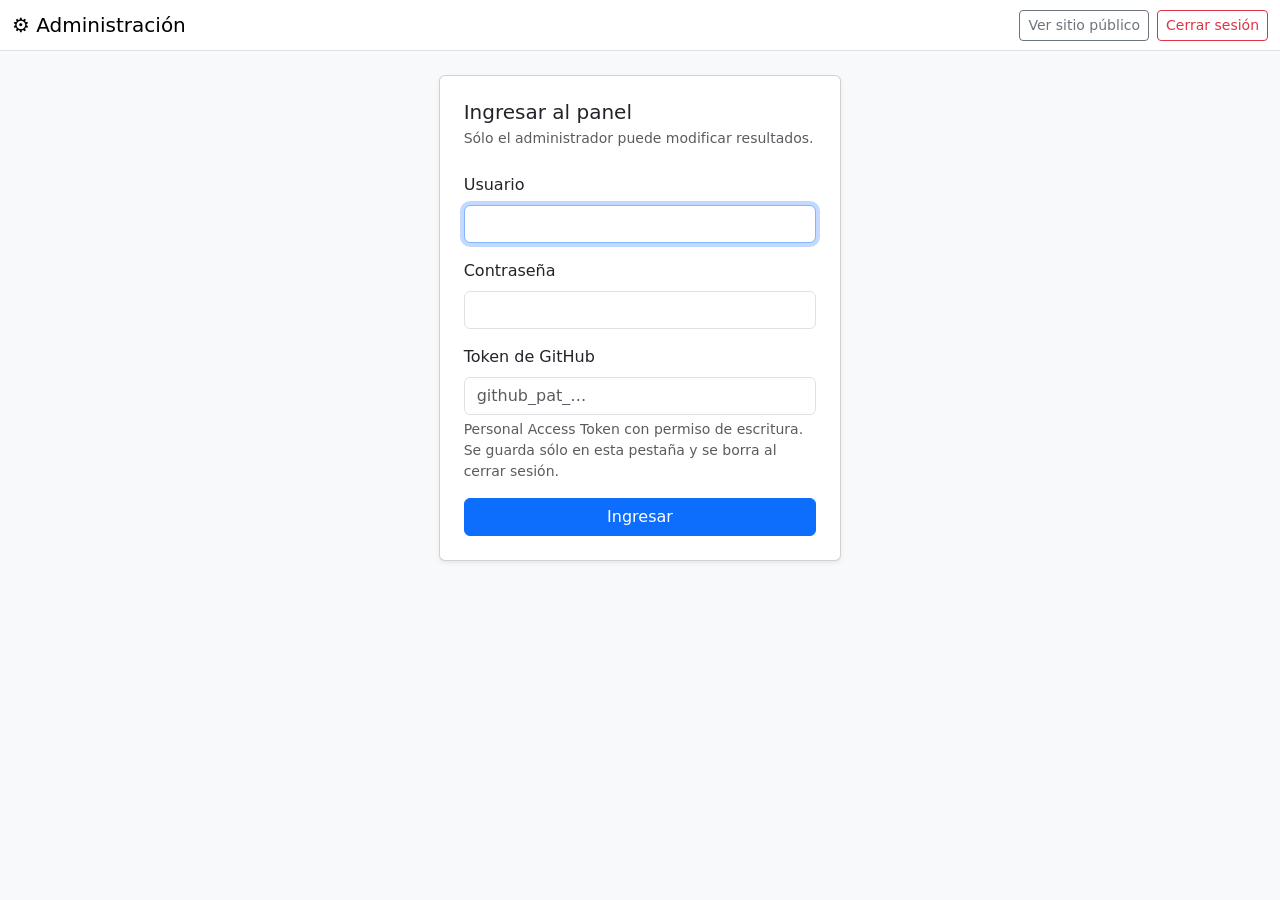
==== admin.html @ 21e18ea3 "Initial commit" ====
<!DOCTYPE html>
<html lang="es">
<head>
  <meta charset="UTF-8">
  <meta name="viewport" content="width=device-width, initial-scale=1">
  <meta name="robots" content="noindex, nofollow">
  <title>Administración · Bracket del torneo</title>

  <link rel="icon" href="assets/favicon.svg" type="image/svg+xml">
  <link
    href="https://cdn.jsdelivr.net/npm/bootstrap@5.3.3/dist/css/bootstrap.min.css"
    rel="stylesheet"
    integrity="sha384-QWTKZyjpPEjISv5WaRU9OFeRpok6YctnYmDr5pNlyT2bRjXh0JMhjY6hW+ALEwIH"
    crossorigin="anonymous">
  <link rel="stylesheet" href="css/styles.css">
</head>
<body class="bg-body-tertiary">

  <nav class="navbar bg-body border-bottom">
    <div class="container-fluid">
      <span class="navbar-brand mb-0 h1">⚙️ Administración</span>
      <div class="d-flex gap-2">
        <a class="btn btn-sm btn-outline-secondary" href="index.html">Ver sitio público</a>
        <button id="boton-salir" type="button" class="btn btn-sm btn-outline-danger">Cerrar sesión</button>
      </div>
    </div>
  </nav>

  <main class="container-fluid py-4">

    <!--
      VISTA DE LOGIN
      Es la vista por defecto. El panel permanece oculto y vacío hasta que
      admin.js confirma la sesión, de modo que entrar directo a admin.html
      deja al usuario acá.
    -->
    <section id="vista-login" class="row justify-content-center">
      <div class="col-12 col-sm-10 col-md-6 col-lg-4">
        <div class="card shadow-sm">
          <div class="card-body p-4">
            <h1 class="h5 mb-1">Ingresar al panel</h1>
            <p class="text-body-secondary small mb-4">
              Sólo el administrador puede modificar resultados.
            </p>

            <form id="form-login" novalidate>
              <div class="mb-3">
                <label class="form-label" for="input-usuario">Usuario</label>
                <input class="form-control" id="input-usuario" name="usuario"
                       type="text" autocomplete="username" required>
              </div>

              <div class="mb-3">
                <label class="form-label" for="input-password">Contraseña</label>
                <input class="form-control" id="input-password" name="password"
                       type="password" autocomplete="current-password" required>
              </div>

              <!-- Oculto automáticamente si config.js ya trae un token. -->
              <div class="mb-3" id="grupo-token">
                <label class="form-label" for="input-token">Token de GitHub</label>
                <input class="form-control" id="input-token" name="token"
                       type="password" autocomplete="off" spellcheck="false"
                       placeholder="github_pat_…">
                <div class="form-text">
                  Personal Access Token con permiso de escritura. Se guarda sólo en esta
                  pestaña y se borra al cerrar sesión.
                </div>
              </div>

              <div id="alerta-login" class="alert alert-danger py-2 small d-none" role="alert"></div>

              <button id="boton-login" type="submit" class="btn btn-primary w-100">Ingresar</button>
            </form>
          </div>
        </div>
      </div>
    </section>

    <!--
      VISTA DEL PANEL
      Contenedor vacío: su contenido se construye desde JavaScript únicamente
      después de validar la sesión.
    -->
    <section id="vista-panel" class="d-none">

      <div class="d-flex flex-wrap justify-content-between align-items-start gap-3 mb-4">
        <header id="encabezado-torneo" class="flex-grow-1"></header>
        <button id="boton-recargar" type="button" class="btn btn-sm btn-outline-secondary">
          Recargar desde GitHub
        </button>
      </div>

      <div class="alert alert-info small" role="note">
        Al guardar un partido se determina el ganador automáticamente, se lo propaga a la
        ronda siguiente y se crea un commit en el repositorio. GitHub Pages puede tardar
        hasta un minuto en publicar el cambio.
      </div>

      <div id="spinner" class="text-center py-5 d-none" role="status">
        <div class="spinner-border text-secondary" aria-hidden="true"></div>
        <p class="mt-3 mb-0 text-body-secondary">Cargando torneo…</p>
      </div>

      <div class="bracket-scroll" tabindex="0" aria-label="Bracket editable, desplazable horizontalmente">
        <div id="contenedor-bracket"></div>
      </div>
    </section>
  </main>

  <script
    src="https://cdn.jsdelivr.net/npm/bootstrap@5.3.3/dist/js/bootstrap.bundle.min.js"
    integrity="sha384-YvpcrYf0tY3lHB60NNkmXc5s9fDVZLESaAA55NDzOxhy9GkcIdslK1eN7N6jIeHz"
    crossorigin="anonymous"></script>

  <script type="module" src="js/admin.js"></script>
</body>
</html>
---- css/styles.css ----
/**
 * styles.css
 * ---------------------------------------------------------------------------
 * Estilos propios del bracket. Bootstrap aporta la tipografía, la grilla y los
 * componentes; acá sólo se resuelve lo que Bootstrap no cubre: el layout de
 * columnas del bracket, los conectores y el código de colores por estado.
 *
 * Todos los colores derivan de variables de Bootstrap (`--bs-*`), de modo que
 * activar el tema oscuro (`<html data-bs-theme="dark">`) no requiere tocar
 * este archivo.
 */

/* ---------------------------------------------------------------------------
   Variables
   --------------------------------------------------------------------------- */

:root {
  /* Separación horizontal entre rondas. Es también el espacio donde se dibujan
     los conectores, por eso se usa en los cálculos de posición. */
  --bracket-gap: 2.75rem;
  /* Ancho de cada columna. */
  --bracket-ancho-ronda: 15rem;
  /* Separación vertical mínima entre tarjetas de una misma ronda. */
  --bracket-aire: 0.5rem;
  --bracket-linea: var(--bs-border-color);
  --bracket-grosor-linea: 2px;
}

/* ---------------------------------------------------------------------------
   Contenedor con desplazamiento
   En pantallas chicas el bracket no entra: se desplaza horizontalmente en
   lugar de comprimir las tarjetas hasta volverlas ilegibles.
   --------------------------------------------------------------------------- */

.bracket-scroll {
  overflow-x: auto;
  overflow-y: hidden;
  padding-bottom: 1rem;
  /* El contenedor es focusable para permitir desplazamiento con teclado. */
  scroll-behavior: smooth;
}

.bracket-scroll:focus-visible {
  outline: 2px solid var(--bs-primary);
  outline-offset: 4px;
  border-radius: var(--bs-border-radius);
}

/* ---------------------------------------------------------------------------
   Grilla del bracket
   El número de columnas lo determina el JSON: acá no hay nada codificado por
   ronda. Cada columna se estira a la altura del contenedor y reparte sus
   partidos en franjas de igual alto, lo que alinea automáticamente cada par
   con el partido que lo recibe en la ronda siguiente.
   --------------------------------------------------------------------------- */

.bracket {
  display: flex;
  align-items: stretch;
  gap: var(--bracket-gap);
  /* Impide que flexbox comprima las columnas: fuerza el scroll horizontal. */
  min-width: max-content;
  padding: 0.25rem;
}

.bracket__ronda {
  display: flex;
  flex-direction: column;
  flex: 0 0 var(--bracket-ancho-ronda);
  width: var(--bracket-ancho-ronda);
}

.bracket__titulo {
  font-size: 0.75rem;
  font-weight: 600;
  letter-spacing: 0.08em;
  text-transform: uppercase;
  text-align: center;
  color: var(--bs-secondary-color);
  margin-bottom: 0.75rem;
}

.bracket__pista {
  display: flex;
  flex-direction: column;
  flex: 1 1 auto;
}

/* Cada partido vive en una franja de alto idéntico dentro de su ronda. Esa
   uniformidad es lo que hace que los conectores caigan siempre en su lugar. */
.bracket__slot {
  position: relative;
  display: flex;
  align-items: center;
  flex: 1 1 0;
  padding: var(--bracket-aire) 0;
}

.bracket__slot > .partido {
  width: 100%;
}

/* ---------------------------------------------------------------------------
   Conectores
   Se dibujan con pseudo-elementos dentro del gap entre columnas y sólo cuando
   el bracket está balanceado (bracket.js decide y marca la clase).

   - `::after`  línea que sale de cada tarjeta hacia la derecha.
   - `.bracket__union` barra vertical que une el par de tarjetas: parte del
     centro de la tarjeta par y baja exactamente el alto de una franja, que es
     la distancia hasta el centro de la tarjeta impar.
   - `::before` línea que entra a la tarjeta de la ronda siguiente, cuyo centro
     coincide con el punto medio de esa barra vertical.
   --------------------------------------------------------------------------- */

.bracket__ronda--conectada .bracket__slot::after,
.bracket__ronda--conectada + .bracket__ronda .bracket__slot::before {
  content: "";
  position: absolute;
  top: 50%;
  width: calc(var(--bracket-gap) / 2);
  height: var(--bracket-grosor-linea);
  background-color: var(--bracket-linea);
}

.bracket__ronda--conectada .bracket__slot::after {
  left: 100%;
}

.bracket__ronda--conectada + .bracket__ronda .bracket__slot::before {
  right: 100%;
}

.bracket__union {
  position: absolute;
  left: calc(100% + var(--bracket-gap) / 2);
  top: 50%;
  width: var(--bracket-grosor-linea);
  height: 100%;
  background-color: var(--bracket-linea);
}

/* ---------------------------------------------------------------------------
   Tarjeta de partido
   El estado se comunica con un borde lateral de color, más sobrio que teñir
   la tarjeta entera.
   --------------------------------------------------------------------------- */

.partido {
  border-left: 4px solid var(--bs-border-color);
  transition: box-shadow 0.15s ease-in-out;
}

.partido:hover {
  box-shadow: var(--bs-box-shadow) !important;
}

.partido--finalizado { border-left-color: var(--bs-success); }
.partido--listo      { border-left-color: var(--bs-warning); }
.partido--pendiente  { border-left-color: var(--bs-secondary-bg); }

.partido__cabecera {
  display: flex;
  align-items: center;
  justify-content: space-between;
  gap: 0.5rem;
  padding: 0.35rem 0.75rem;
  background-color: var(--bs-tertiary-bg);
}

.partido__id {
  font-size: 0.7rem;
  font-weight: 600;
  color: var(--bs-secondary-color);
}

.partido__cabecera .badge {
  font-size: 0.65rem;
  font-weight: 600;
}

.partido__cuerpo {
  padding: 0.5rem;
  display: flex;
  flex-direction: column;
  gap: 0.25rem;
}

/* ---------------------------------------------------------------------------
   Filas de equipo
   Código de colores: ganador verde, eliminado gris, pendiente amarillo.
   --------------------------------------------------------------------------- */

.equipo {
  display: flex;
  align-items: center;
  justify-content: space-between;
  gap: 0.5rem;
  padding: 0.35rem 0.5rem;
  border-radius: var(--bs-border-radius-sm);
  font-size: 0.875rem;
  line-height: 1.2;
}

.equipo__nombre {
  overflow: hidden;
  text-overflow: ellipsis;
  white-space: nowrap;
}

.equipo__score {
  flex: 0 0 auto;
  min-width: 1.5rem;
  text-align: center;
  font-variant-numeric: tabular-nums;
  font-weight: 600;
}

.equipo--ganador {
  background-color: var(--bs-success-bg-subtle);
  color: var(--bs-success-text-emphasis);
  font-weight: 600;
}

.equipo--perdedor {
  background-color: var(--bs-secondary-bg);
  color: var(--bs-secondary-color);
  text-decoration: line-through;
  text-decoration-thickness: 1px;
}

/* Partido con ambos equipos definidos pero todavía sin jugar. */
.equipo--neutral {
  background-color: var(--bs-warning-bg-subtle);
  color: var(--bs-warning-text-emphasis);
}

/* Participante aún no clasificado. */
.equipo--indefinido {
  background-color: var(--bs-tertiary-bg);
  color: var(--bs-secondary-color);
  font-style: italic;
}

/* ---------------------------------------------------------------------------
   Formulario de carga (sólo presente en el panel de administración)
   --------------------------------------------------------------------------- */

.partido__pie {
  padding: 0.5rem;
  background-color: var(--bs-body-bg);
}

.partido__scores {
  display: grid;
  grid-template-columns: 1fr auto 1fr;
  align-items: center;
  gap: 0.35rem;
}

.partido__separador {
  color: var(--bs-secondary-color);
  font-weight: 600;
}

.partido__scores .form-control {
  text-align: center;
  font-variant-numeric: tabular-nums;
}

/* ---------------------------------------------------------------------------
   Leyenda de colores
   --------------------------------------------------------------------------- */

.leyenda {
  display: flex;
  flex-wrap: wrap;
  gap: 1rem;
  font-size: 0.8125rem;
  color: var(--bs-secondary-color);
}

.leyenda__item {
  display: inline-flex;
  align-items: center;
  gap: 0.4rem;
}

.leyenda__muestra {
  width: 0.9rem;
  height: 0.9rem;
  border-radius: 0.2rem;
  border: 1px solid var(--bs-border-color);
}

.leyenda__muestra--ganador   { background-color: var(--bs-success-bg-subtle); }
.leyenda__muestra--perdedor  { background-color: var(--bs-secondary-bg); }
.leyenda__muestra--pendiente { background-color: var(--bs-warning-bg-subtle); }

/* ---------------------------------------------------------------------------
   Ajustes responsive
   En móvil se achican columnas y separación: el bracket sigue completo y se
   recorre con scroll horizontal.
   --------------------------------------------------------------------------- */

@media (max-width: 575.98px) {
  :root {
    --bracket-gap: 1.75rem;
    --bracket-ancho-ronda: 12.5rem;
  }
}

/* Respeta la preferencia de movimiento reducido del sistema. */
@media (prefers-reduced-motion: reduce) {
  .bracket-scroll { scroll-behavior: auto; }
  .partido { transition: none; }
}
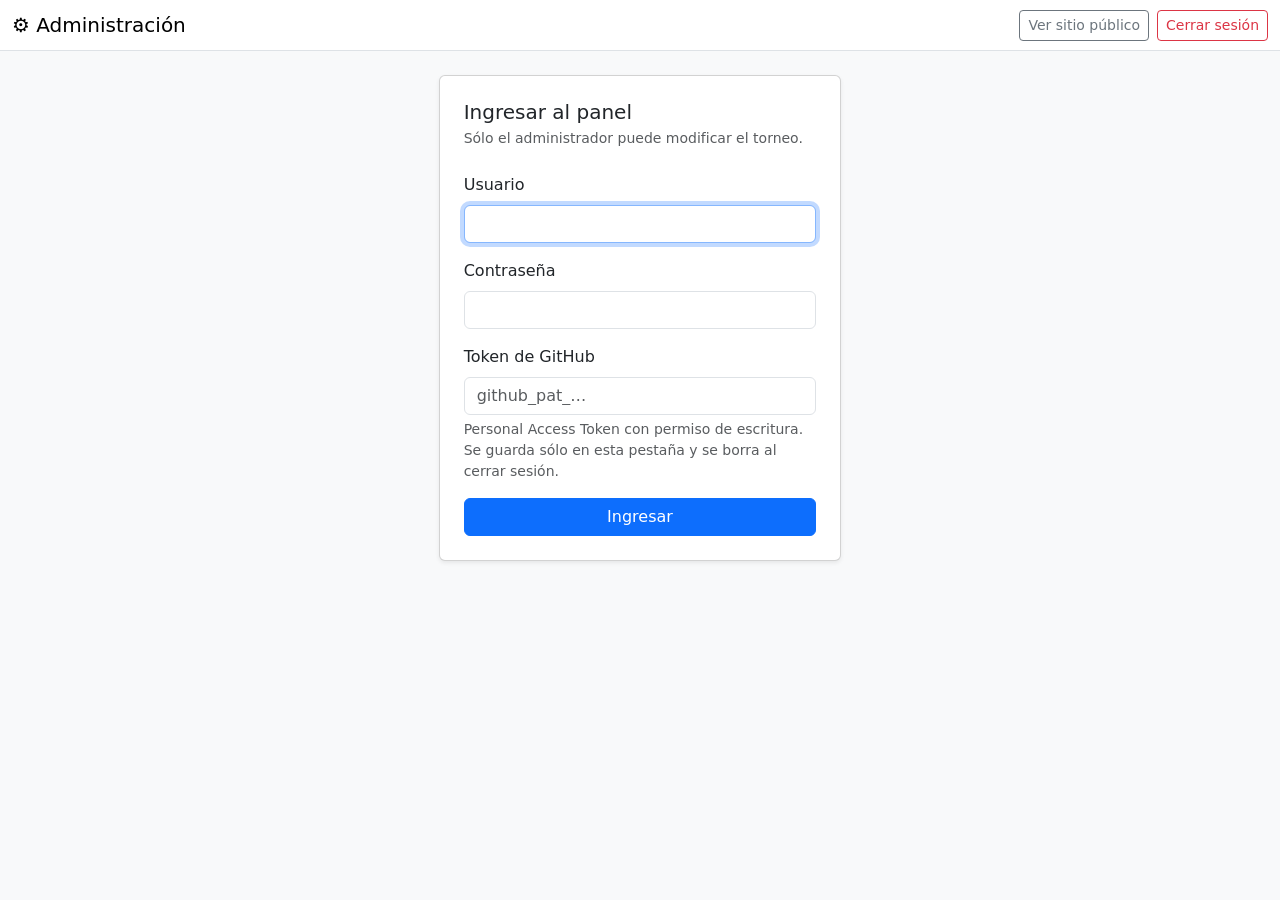
==== commit df6dba1c: "add reinicio y carga masiva de equipos" ====
--- a/admin.html
+++ b/admin.html
@@ -40,7 +40,7 @@
           <div class="card-body p-4">
             <h1 class="h5 mb-1">Ingresar al panel</h1>
             <p class="text-body-secondary small mb-4">
-              Sólo el administrador puede modificar resultados.
+              Sólo el administrador puede modificar el torneo.
             </p>
 
             <form id="form-login" novalidate>
@@ -79,31 +79,184 @@
 
     <!--
       VISTA DEL PANEL
-      Contenedor vacío: su contenido se construye desde JavaScript únicamente
-      después de validar la sesión.
+      Los tres paneles comparten una única sesión y un único estado del torneo
+      (admin-estado.js), de modo que un cambio hecho en cualquiera de ellos se
+      refleja de inmediato en los otros dos.
     -->
     <section id="vista-panel" class="d-none">
-
-      <div class="d-flex flex-wrap justify-content-between align-items-start gap-3 mb-4">
-        <header id="encabezado-torneo" class="flex-grow-1"></header>
-        <button id="boton-recargar" type="button" class="btn btn-sm btn-outline-secondary">
-          Recargar desde GitHub
-        </button>
-      </div>
-
-      <div class="alert alert-info small" role="note">
-        Al guardar un partido se determina el ganador automáticamente, se lo propaga a la
-        ronda siguiente y se crea un commit en el repositorio. GitHub Pages puede tardar
-        hasta un minuto en publicar el cambio.
-      </div>
 
       <div id="spinner" class="text-center py-5 d-none" role="status">
         <div class="spinner-border text-secondary" aria-hidden="true"></div>
         <p class="mt-3 mb-0 text-body-secondary">Cargando torneo…</p>
       </div>
 
-      <div class="bracket-scroll" tabindex="0" aria-label="Bracket editable, desplazable horizontalmente">
-        <div id="contenedor-bracket"></div>
+      <ul class="nav nav-tabs mb-0" role="tablist">
+        <li class="nav-item" role="presentation">
+          <button class="nav-link active" id="tab-resultados" data-bs-toggle="tab"
+                  data-bs-target="#panel-resultados" type="button" role="tab"
+                  aria-controls="panel-resultados" aria-selected="true">
+            Resultados
+          </button>
+        </li>
+        <li class="nav-item" role="presentation">
+          <button class="nav-link" id="tab-equipos" data-bs-toggle="tab"
+                  data-bs-target="#panel-equipos" type="button" role="tab"
+                  aria-controls="panel-equipos" aria-selected="false">
+            Equipos
+          </button>
+        </li>
+        <li class="nav-item" role="presentation">
+          <button class="nav-link text-danger" id="tab-reinicio" data-bs-toggle="tab"
+                  data-bs-target="#panel-reinicio" type="button" role="tab"
+                  aria-controls="panel-reinicio" aria-selected="false">
+            Reiniciar
+          </button>
+        </li>
+      </ul>
+
+      <div class="tab-content panel-admin">
+
+        <!-- ============ PESTAÑA 1: RESULTADOS ============ -->
+        <div class="tab-pane fade show active" id="panel-resultados" role="tabpanel"
+             aria-labelledby="tab-resultados" tabindex="0">
+
+          <div class="d-flex flex-wrap justify-content-between align-items-start gap-3 mb-3">
+            <header id="encabezado-torneo" class="flex-grow-1"></header>
+            <button id="boton-recargar" type="button" class="btn btn-sm btn-outline-secondary">
+              Recargar desde GitHub
+            </button>
+          </div>
+
+          <div class="alert alert-info small" role="note">
+            Al guardar un partido se determina el ganador automáticamente, se lo propaga a la
+            ronda siguiente y se crea un commit en el repositorio. GitHub Pages puede tardar
+            hasta un minuto en publicar el cambio.
+          </div>
+
+          <div class="bracket-scroll" tabindex="0"
+               aria-label="Bracket editable, desplazable horizontalmente">
+            <div id="contenedor-bracket"></div>
+          </div>
+        </div>
+
+        <!-- ============ PESTAÑA 2: CARGA MASIVA DE EQUIPOS ============ -->
+        <div class="tab-pane fade" id="panel-equipos" role="tabpanel"
+             aria-labelledby="tab-equipos" tabindex="0">
+
+          <h2 class="h5">Carga masiva de participantes</h2>
+          <p class="text-body-secondary small">
+            Pegá la lista de participantes y el cuadro se arma solo. El orden define los
+            cruces: el primero juega contra el segundo, el tercero contra el cuarto, y así.
+          </p>
+
+          <div class="row g-4">
+
+            <!-- Columna de entrada de datos -->
+            <div class="col-12 col-xl-5">
+              <div class="row g-3 mb-3">
+                <div class="col-12 col-sm-7">
+                  <label class="form-label" for="input-nombre-torneo">Nombre del torneo</label>
+                  <input class="form-control" id="input-nombre-torneo" type="text"
+                         placeholder="Mundial de Alfajores">
+                </div>
+                <div class="col-12 col-sm-5">
+                  <label class="form-label" for="input-fecha-torneo">Fecha</label>
+                  <input class="form-control" id="input-fecha-torneo" type="date">
+                </div>
+              </div>
+
+              <label class="form-label" for="input-equipos">Participantes</label>
+              <textarea class="form-control font-monospace" id="input-equipos" rows="12"
+                        spellcheck="false"
+                        placeholder="Jorgito&#10;Guaymallén&#10;Havanna&#10;Cachafaz&#10;…"></textarea>
+              <div id="resumen-equipos" class="form-text"></div>
+
+              <div class="form-text">
+                Un nombre por línea. También se aceptan listas separadas por comas o
+                pegadas desde una planilla; la numeración y los duplicados se descartan solos.
+              </div>
+
+              <div id="avisos-equipos" class="mt-3"></div>
+
+              <div class="d-flex flex-wrap gap-2 mt-3">
+                <button id="boton-publicar-cuadro" type="button" class="btn btn-danger" disabled>
+                  Publicar cuadro
+                </button>
+                <button id="boton-completar-cuadro" type="button"
+                        class="btn btn-outline-secondary d-none">
+                  Completar con “Libre”
+                </button>
+                <button id="boton-cargar-actuales" type="button" class="btn btn-outline-secondary">
+                  Cargar los actuales
+                </button>
+              </div>
+            </div>
+
+            <!-- Columna de previsualización -->
+            <div class="col-12 col-xl-7">
+              <h3 class="h6 text-body-secondary">Previsualización</h3>
+              <p class="small text-body-secondary">
+                Así va a quedar el cuadro. Se dibuja con el mismo renderer que el sitio
+                público, de modo que esto es exactamente lo que se publica.
+              </p>
+              <div class="bracket-scroll preview-bracket-scroll" tabindex="0"
+                   aria-label="Previsualización del cuadro, desplazable horizontalmente">
+                <div id="preview-bracket"></div>
+              </div>
+            </div>
+          </div>
+        </div>
+
+        <!-- ============ PESTAÑA 3: REINICIO ============ -->
+        <div class="tab-pane fade" id="panel-reinicio" role="tabpanel"
+             aria-labelledby="tab-reinicio" tabindex="0">
+
+          <div class="row justify-content-center">
+            <div class="col-12 col-lg-7">
+
+              <h2 class="h5">Reiniciar el torneo</h2>
+              <p class="text-body-secondary small">
+                Borra todos los marcadores y ganadores para volver a empezar, conservando
+                los participantes de la primera ronda.
+              </p>
+
+              <div class="card mb-3">
+                <div class="card-header py-2 small fw-semibold">Qué va a pasar</div>
+                <div class="card-body">
+                  <div id="resumen-reinicio"></div>
+                </div>
+              </div>
+
+              <div class="card mb-3">
+                <div class="card-header py-2 small fw-semibold">Participantes que se conservan</div>
+                <div class="card-body">
+                  <div id="participantes-conservados" class="d-flex flex-wrap gap-2"></div>
+                </div>
+              </div>
+
+              <div class="alert alert-warning small" role="alert">
+                Esta acción no se puede deshacer desde el panel. La versión actual del torneo
+                queda registrada en el historial de commits del repositorio, así que siempre
+                es posible recuperarla desde GitHub.
+              </div>
+
+              <label class="form-label" for="input-confirmacion-reinicio">
+                Para habilitar el botón, escribí <code>REINICIAR</code>
+              </label>
+              <input class="form-control mb-3" id="input-confirmacion-reinicio" type="text"
+                     autocomplete="off" spellcheck="false" placeholder="REINICIAR">
+
+              <button id="boton-reiniciar" type="button" class="btn btn-danger" disabled>
+                Reiniciar torneo
+              </button>
+
+              <p class="form-text">
+                ¿Querés empezar con otros participantes? Usá la pestaña
+                <strong>Equipos</strong>: rearma el cuadro completo desde una lista nueva.
+              </p>
+            </div>
+          </div>
+        </div>
       </div>
     </section>
   </main>
--- a/css/styles.css
+++ b/css/styles.css
@@ -269,6 +269,42 @@
 }
 
 /* ---------------------------------------------------------------------------
+   Panel de administración con pestañas
+   --------------------------------------------------------------------------- */
+
+.panel-admin {
+  background-color: var(--bs-body-bg);
+  border: 1px solid var(--bs-border-color);
+  border-top: 0;
+  border-radius: 0 0 var(--bs-border-radius) var(--bs-border-radius);
+  padding: 1.25rem;
+}
+
+/* La previsualización se acota en altura para que los controles de carga queden
+   visibles junto a ella, y compacta las tarjetas: acá interesa la forma del
+   cuadro y los cruces, no el detalle de cada partido. */
+.preview-bracket-scroll {
+  --bracket-ancho-ronda: 11rem;
+  --bracket-gap: 1.5rem;
+  max-height: 32rem;
+  overflow-y: auto;
+  padding: 0.75rem;
+  font-size: 0.8125rem;
+  background-color: var(--bs-tertiary-bg);
+  border: 1px dashed var(--bs-border-color);
+  border-radius: var(--bs-border-radius);
+}
+
+.preview-bracket-scroll .partido__cabecera {
+  padding: 0.2rem 0.5rem;
+}
+
+.preview-bracket-scroll .equipo {
+  padding: 0.25rem 0.4rem;
+  font-size: 0.8125rem;
+}
+
+/* ---------------------------------------------------------------------------
    Leyenda de colores
    --------------------------------------------------------------------------- */
 
